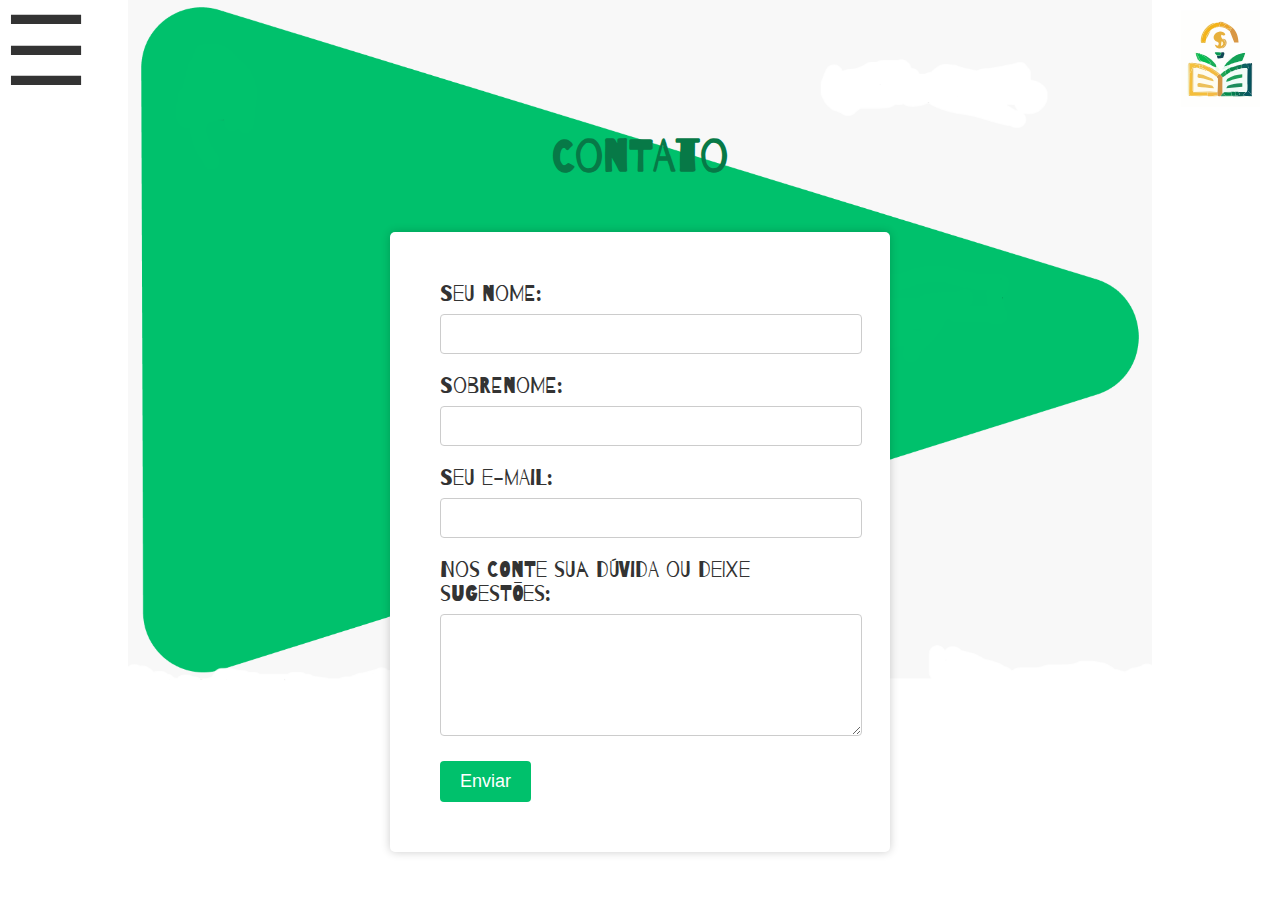
==== contato.html @ 2cb436fc "Contato" ====
<!DOCTYPE html>
<html lang="pt-br">
<head>
    <meta charset="UTF-8">
    <meta name="viewport" content="width=device-width, initial-scale=1.0">
    <link rel="stylesheet" href="css/contato.css">
    <link href="https://fonts.googleapis.com/css2?family=Barrio&display=swap" rel="stylesheet">
    <title>Formulário de Contato</title>
    <script src="js/menu.js" defer></script>
</head>
<body>

    <button class="hamburger">&#9776;</button>
            <div class="sidebar">
                <ul>
                    <li><a href="home.html">Home</a></li>
                    <li><a href="renda_variavel.html">Renda Variavel</a></li>
                    <li><a href="Renda fixa.html">Renda Fixa</a></li>
                    <li><a href="#">Sobre Nos</a></li>
                </ul>
            </div>
    <header>
        <img src="img/logo_financeiro.svg" alt="Logo Financeiro" class="logo" width="100" height="100">
    </header>

    <h1>Contato</h1>
    
    <form action="processar_formulario.php" method="post">
        <label for="nome">Seu nome:</label>
        <input type="text" id="nome" name="nome" required>
        
        <label for="sobrenome">Sobrenome:</label>
        <input type="text" id="sobrenome" name="sobrenome" required>
        
        <label for="email">Seu E-mail:</label>
        <input type="email" id="email" name="email" required>
        
        <label for="mensagem">Nos conte sua dúvida ou deixe sugestões:</label>
        <textarea id="mensagem" name="mensagem" rows="4" required></textarea>
        
        <input type="submit" value="Enviar">
    </form>
</body>
</html>
---- css/contato.css ----
@charset "UTF-8";

@import url('https://fonts.googleapis.com/css2?family=Barrio&display=swap');

@font-face {
    font-family: 'Barrio-Regular';
    src: url('Barrio-Regular.ttf') format('Title Transfer Facility');
    font-weight: normal;
}

body {
    font-family: 'Barrio', cursive;
    font-size: 22px;
    background-color: #fff;
    margin: 0;
    padding: 0;
    background-image: url('../img/Component_5.png');
    background-size: 80%;
    background-position: center top;
    background-repeat: no-repeat;
}

h1 {
    color: #077947;
    text-align: center;
}

.hamburger {
    cursor: pointer;
    font-size: 80px;
    padding: 5px 10px;
    background: none;
    border: none;
    outline: none;
    color: #333;
    transition: transform 0.3s ease;
}

.hamburger:hover {
    transform: scale(1.2);
}

.sidebar {
    width: 0;
    height: 100%;
    position: fixed;
    top: 0;
    left: 0;
    background-color: rgba(4, 104, 59, 0.7);
    overflow-x: hidden;
    transition: 0.3s;
    backdrop-filter: blur(5px);
}

.sidebar ul {
    padding: 0;
    list-style-type: none;
    font-size: 32px;
}

.sidebar ul li{
    padding: 15px;
    text-decoration: none;
}
.sidebar ul li a{
    color: white;
    text-decoration: none;
}

.sidebar ul li a:hover{
    border-bottom: 4px solid #9a51c2;
}

.content {
    flex-grow: 1;
    background-color: #f2f2f2;
    padding: 15px;
}

.open {
    width: 15%;
}

form {
    max-width: 400px;
    margin: 50px auto;
    padding: 50px;
    background-color: #fff;
    border-radius: 5px;
    box-shadow: 0 0 10px rgba(0, 0, 0, 0.2);
}

label {
    display: block;
    margin-bottom: 8px;
    color: #333;
}

input[type="text"],
input[type="email"],
textarea {
    width: 100%;
    padding: 10px;
    margin-bottom: 20px;
    border: 1px solid #ccc;
    border-radius: 4px;
    font-size: 16px;
}

textarea {
    height: 100px;
}

input[type="submit"] {
    background-color: #00C16C;
    color: #fff;
    border: none;
    padding: 10px 20px;
    border-radius: 4px;
    font-size: 18px;
    cursor: pointer;
}

input[type="submit"]:hover {
    background-color: #009854;
}
@media screen and (max-width: 600px) {
    form {
        padding: 20px;
    }
    input[type="text"],
    input[type="email"],
    textarea {
        margin-bottom: 10px;
    }
    input[type="submit"] {
        padding: 10px 15px;
    }
}
.logo {
    position: fixed;
    top: 10px;
    right: 20px;
    width: 80px;
    height: auto;
    z-index: 999;
}
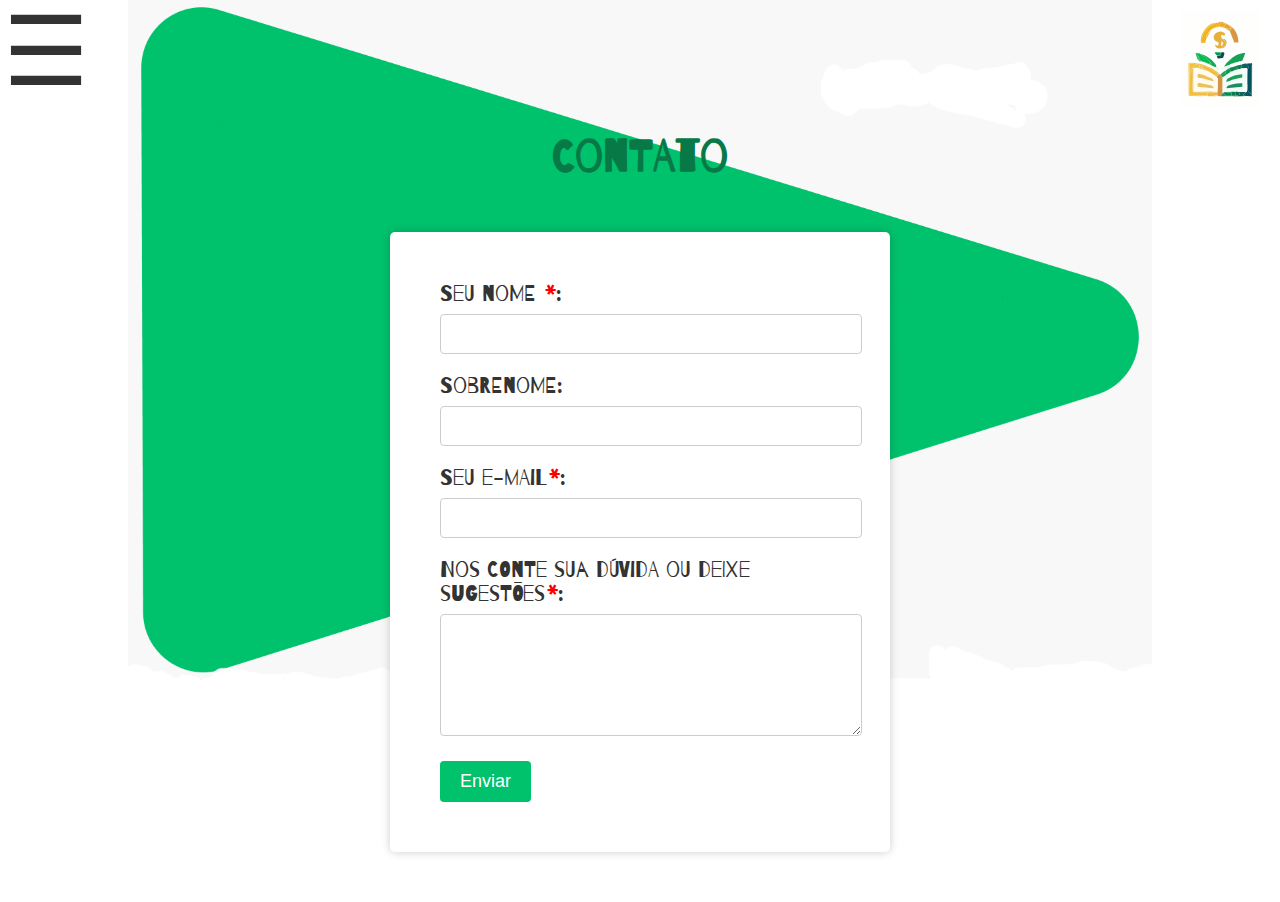
==== commit 4f2132b5: "contato" ====
--- a/contato.html
+++ b/contato.html
@@ -26,19 +26,51 @@
     <h1>Contato</h1>
     
     <form action="processar_formulario.php" method="post">
-        <label for="nome">Seu nome:</label>
-        <input type="text" id="nome" name="nome" required>
+        <label for="nome">Seu nome <span class="required">*</span>:</label>
+        <input type="text" id="nome" name="nome" pattern="[A-Za-zÀ-ÖØ-öø-ÿ\s]+" required>
         
         <label for="sobrenome">Sobrenome:</label>
-        <input type="text" id="sobrenome" name="sobrenome" required>
+        <input type="text" id="sobrenome" name="sobrenome" pattern="[A-Za-zÀ-ÖØ-öø-ÿ\s]+" required>
         
-        <label for="email">Seu E-mail:</label>
+        <label for="email">Seu E-mail<span class="required">*</span>:</label>
         <input type="email" id="email" name="email" required>
         
-        <label for="mensagem">Nos conte sua dúvida ou deixe sugestões:</label>
+        <label for="mensagem">Nos conte sua dúvida ou deixe sugestões<span class="required">*</span>:</label>
         <textarea id="mensagem" name="mensagem" rows="4" required></textarea>
+
+        <div id="error-message"></div>
         
         <input type="submit" value="Enviar">
     </form>
+    <script>
+        document.querySelector("form").addEventListener("submit", function (e) {
+          e.preventDefault();
+  
+          const nome = document.querySelector("#nome").value;
+          const sobrenome = document.querySelector("#sobrenome").value;
+          const email = document.querySelector("#email").value;
+          const mensagem = document.querySelector("#mensagem").value;
+  
+          const errorMessage = document.querySelector("#error-message");
+          errorMessage.innerHTML = "";
+  
+          if (
+            nome === "" ||
+            sobrenome === "" ||
+            email === "" ||
+            mensagem === ""
+          ) {
+            errorMessage.innerHTML = "Por favor, preencha todos os campos.";
+          } else if (!isValidEmail(email)) {
+            errorMessage.innerHTML =
+              "Por favor, insira um endereço de e-mail válido.";
+          } else {
+            this.submit();
+          }
+        });
+        function isValidEmail(email) {
+          return /^[^\s@]+@[^\s@]+\.[^\s@]+$/.test(email);
+        }
+      </script>
 </body>
 </html>
--- a/css/contato.css
+++ b/css/contato.css
@@ -144,4 +144,8 @@
     width: 80px;
     height: auto;
     z-index: 999;
-}+}
+.required {
+    color: red;
+    margin-left: 2px;
+  }  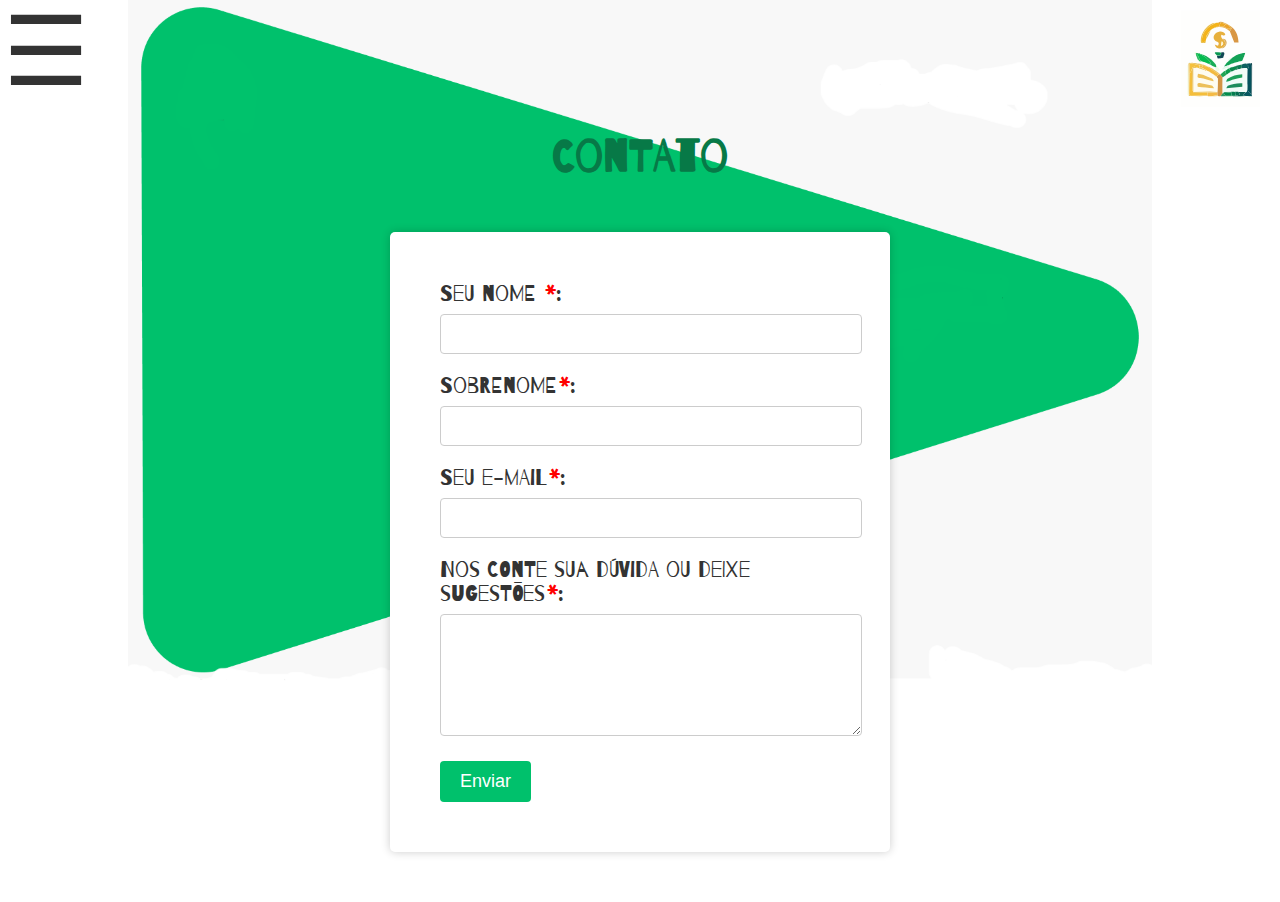
==== commit 46413c29: "contato" ====
--- a/contato.html
+++ b/contato.html
@@ -29,7 +29,7 @@
         <label for="nome">Seu nome <span class="required">*</span>:</label>
         <input type="text" id="nome" name="nome" pattern="[A-Za-zÀ-ÖØ-öø-ÿ\s]+" required>
         
-        <label for="sobrenome">Sobrenome:</label>
+        <label for="sobrenome">Sobrenome<span class="required">*</span>:</label>
         <input type="text" id="sobrenome" name="sobrenome" pattern="[A-Za-zÀ-ÖØ-öø-ÿ\s]+" required>
         
         <label for="email">Seu E-mail<span class="required">*</span>:</label>
